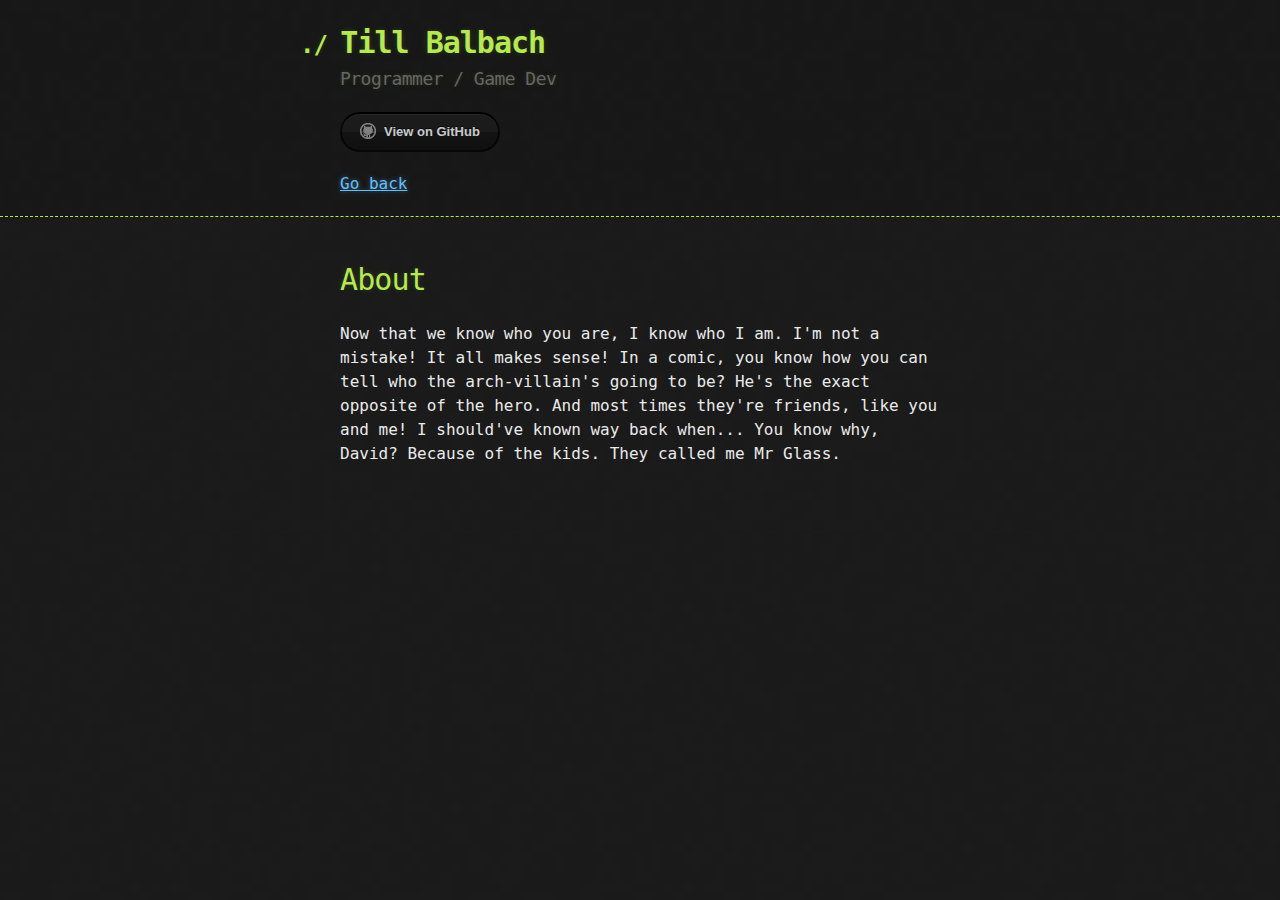
==== about.html @ c87c9755 "Added some structure and filler" ====
<!DOCTYPE html>
<html>
  <head>
    <meta charset='utf-8'>
    <meta http-equiv="X-UA-Compatible" content="chrome=1">

    <link rel="stylesheet" type="text/css" href="stylesheets/stylesheet.css" media="screen">
    <link rel="stylesheet" type="text/css" href="stylesheets/github-dark.css" media="screen">
    <link rel="stylesheet" type="text/css" href="stylesheets/print.css" media="print">

    <title>Till Balbach by TillusB</title>
  </head>

  <body>

    <header>
      <div class="container">
        <h1>Till Balbach</h1>
        <h2>Programmer / Game Dev</h2>

        <section id="downloads">
          <a href="https://github.com/TillusB" class="btn btn-github"><span class="icon"></span>View on GitHub</a>
        </section>
        <a href="index.html">Go back</a>
      </div>
    </header>

    <div class="container">
      <section id="main_content">
        <div>
          <h1>About</h1>
          <p>
            <!-- start slipsum code -->

Now that we know who you are, I know who I am. I'm not a mistake! It all makes sense! In a comic, you know how you can tell who the arch-villain's going to be? He's the exact opposite of the hero. And most times they're friends, like you and me! I should've known way back when... You know why, David? Because of the kids. They called me Mr Glass.

<!-- please do not remove this line -->

<div style="display:none;">
<a href="http://slipsum.com">lorem ipsum</a></div>

<!-- end slipsum code -->

          </p>
        </div>
      </section>
    </div>

    
  </body>
</html>
---- stylesheets/stylesheet.css ----
body {
  margin: 0;
  padding: 0;
  background: #151515 url("../images/bkg.png") 0 0;
  color: #eaeaea;
  font: 16px;
  line-height: 1.5;
  font-family: Monaco, "Bitstream Vera Sans Mono", "Lucida Console", Terminal, monospace;
}

/* General & 'Reset' Stuff */

.container {
  width: 90%;
  max-width: 600px;
  margin: 0 auto;
}

section {
  display: block;
  margin: 0 0 20px 0;
}

h1, h2, h3, h4, h5, h6 {
  margin: 0 0 20px;
}

li {
  line-height: 1.4 ;
}

/* Header, <header>
   header   - container
   h1       - project name
   h2       - project description
*/

header {
  background: rgba(0, 0, 0, 0.1);
  width: 100%;
  border-bottom: 1px dashed #b5e853;
  padding: 20px 0;
  margin: 0 0 40px 0;
}

header h1 {
  font-size: 30px;
  line-height: 1.5;
  margin: 0 0 0 -40px;
  font-weight: bold;
  font-family: Monaco, "Bitstream Vera Sans Mono", "Lucida Console", Terminal, monospace;
  color: #b5e853;
  text-shadow: 0 1px 1px rgba(0, 0, 0, 0.1),
               0 0 5px rgba(181, 232, 83, 0.1),
               0 0 10px rgba(181, 232, 83, 0.1);
  letter-spacing: -1px;
  -webkit-font-smoothing: antialiased;
}

header h1:before {
  content: "./ ";
  font-size: 24px;
}

header h2 {
  font-size: 18px;
  font-weight: 300;
  color: #666;
}

#downloads .btn {
  display: inline-block;
  text-align: center;
  margin: 0;
}

/* Main Content
*/

#main_content {
  width: 100%;
  -webkit-font-smoothing: antialiased;
}
section img {
  max-width: 100%
}

h1, h2, h3, h4, h5, h6 {
  font-weight: normal;
  font-family: Monaco, "Bitstream Vera Sans Mono", "Lucida Console", Terminal, monospace;
  color: #b5e853;
  letter-spacing: -0.03em;
  text-shadow: 0 1px 1px rgba(0, 0, 0, 0.1),
               0 0 5px rgba(181, 232, 83, 0.1),
               0 0 10px rgba(181, 232, 83, 0.1);
}

#main_content h1 {
  font-size: 30px;
}

#main_content h2 {
  font-size: 24px;
}

#main_content h3 {
  font-size: 18px;
}

#main_content h4 {
  font-size: 14px;
}

#main_content h5 {
  font-size: 12px;
  text-transform: uppercase;
  margin: 0 0 5px 0;
}

#main_content h6 {
  font-size: 12px;
  text-transform: uppercase;
  color: #999;
  margin: 0 0 5px 0;
}

dt {
  font-style: italic;
  font-weight: bold;
}

ul li {
  list-style: none;
}

ul li:before {
  content: ">>";
  font-family: Monaco, "Bitstream Vera Sans Mono", "Lucida Console", Terminal, monospace;
  font-size: 13px;
  color: #b5e853;
  margin-left: -37px;
  margin-right: 21px;
  line-height: 16px;
}

blockquote {
  color: #aaa;
  padding-left: 10px;
  border-left: 1px dotted #666;
}

pre {
  background: rgba(0, 0, 0, 0.9);
  border: 1px solid rgba(255, 255, 255, 0.15);
  padding: 10px;
  font-size: 14px;
  color: #b5e853;
  border-radius: 2px;
  -moz-border-radius: 2px;
  -webkit-border-radius: 2px;
  text-wrap: normal;
  overflow: auto;
  overflow-y: hidden;
}

table {
  width: 100%;
  margin: 0 0 20px 0;
}

th {
  text-align: left;
  border-bottom: 1px dashed #b5e853;
  padding: 5px 10px;
}

td {
  padding: 5px 10px;
}

hr {
  height: 0;
  border: 0;
  border-bottom: 1px dashed #b5e853;
  color: #b5e853;
}

/* Buttons
*/

.btn {
  display: inline-block;
  background: -webkit-linear-gradient(top, rgba(40, 40, 40, 0.3), rgba(35, 35, 35, 0.3) 50%, rgba(10, 10, 10, 0.3) 50%, rgba(0, 0, 0, 0.3));
  padding: 8px 18px;
  border-radius: 50px;
  border: 2px solid rgba(0, 0, 0, 0.7);
  border-bottom: 2px solid rgba(0, 0, 0, 0.7);
  border-top: 2px solid rgba(0, 0, 0, 1);
  color: rgba(255, 255, 255, 0.8);
  font-family: Helvetica, Arial, sans-serif;
  font-weight: bold;
  font-size: 13px;
  text-decoration: none;
  text-shadow: 0 -1px 0 rgba(0, 0, 0, 0.75);
  box-shadow: inset 0 1px 0 rgba(255, 255, 255, 0.05);
}

.btn:hover {
  background: -webkit-linear-gradient(top, rgba(40, 40, 40, 0.6), rgba(35, 35, 35, 0.6) 50%, rgba(10, 10, 10, 0.8) 50%, rgba(0, 0, 0, 0.8));
}

.btn .icon {
  display: inline-block;
  width: 16px;
  height: 16px;
  margin: 1px 8px 0 0;
  float: left;
}

.btn-github .icon {
  opacity: 0.6;
  background: url("../images/blacktocat.png") 0 0 no-repeat;
}

/* Links
   a, a:hover, a:visited
*/

a {
  color: #63c0f5;
  text-shadow: 0 0 5px rgba(104, 182, 255, 0.5);
}

/* Clearfix */

.cf:before, .cf:after {
  content:"";
  display:table;
}

.cf:after {
  clear:both;
}

.cf {
  zoom:1;
}
---- stylesheets/github-dark.css ----
/*
   Copyright 2014 GitHub Inc.

   Licensed under the Apache License, Version 2.0 (the "License");
   you may not use this file except in compliance with the License.
   You may obtain a copy of the License at

       http://www.apache.org/licenses/LICENSE-2.0

   Unless required by applicable law or agreed to in writing, software
   distributed under the License is distributed on an "AS IS" BASIS,
   WITHOUT WARRANTIES OR CONDITIONS OF ANY KIND, either express or implied.
   See the License for the specific language governing permissions and
   limitations under the License.

*/

.pl-c /* comment */ {
  color: #969896;
}

.pl-c1      /* constant, markup.raw, meta.diff.header, meta.module-reference, meta.property-name, support, support.constant, support.variable, variable.other.constant */,
.pl-s .pl-v /* string variable */ {
  color: #0099cd;
}

.pl-e  /* entity */,
.pl-en /* entity.name */ {
  color: #9774cb;
}

.pl-s .pl-s1 /* string source */,
.pl-smi      /* storage.modifier.import, storage.modifier.package, storage.type.java, variable.other, variable.parameter.function */ {
  color: #ddd;
}

.pl-ent /* entity.name.tag */ {
  color: #7bcc72;
}

.pl-k /* keyword, storage, storage.type */ {
  color: #cc2372;
}

.pl-pds              /* punctuation.definition.string, string.regexp.character-class */,
.pl-s                /* string */,
.pl-s .pl-pse .pl-s1 /* string punctuation.section.embedded source */,
.pl-sr               /* string.regexp */,
.pl-sr .pl-cce       /* string.regexp constant.character.escape */,
.pl-sr .pl-sra       /* string.regexp string.regexp.arbitrary-repitition */,
.pl-sr .pl-sre       /* string.regexp source.ruby.embedded */ {
  color: #3c66e2;
}

.pl-v /* variable */ {
  color: #fb8764;
}

.pl-id /* invalid.deprecated */ {
  color: #e63525;
}

.pl-ii /* invalid.illegal */ {
  background-color: #e63525;
  color: #f8f8f8;
}

.pl-sr .pl-cce /* string.regexp constant.character.escape */ {
  color: #7bcc72;
  font-weight: bold;
}

.pl-ml /* markup.list */ {
  color: #c26b2b;
}

.pl-mh        /* markup.heading */,
.pl-mh .pl-en /* markup.heading entity.name */,
.pl-ms        /* meta.separator */ {
  color: #264ec5;
  font-weight: bold;
}

.pl-mq /* markup.quote */ {
  color: #00acac;
}

.pl-mi /* markup.italic */ {
  color: #ddd;
  font-style: italic;
}

.pl-mb /* markup.bold */ {
  color: #ddd;
  font-weight: bold;
}

.pl-md /* markup.deleted, meta.diff.header.from-file */ {
  background-color: #ffecec;
  color: #bd2c00;
}

.pl-mi1 /* markup.inserted, meta.diff.header.to-file */ {
  background-color: #eaffea;
  color: #55a532;
}

.pl-mdr /* meta.diff.range */ {
  color: #9774cb;
  font-weight: bold;
}

.pl-mo /* meta.output */ {
  color: #264ec5;
}
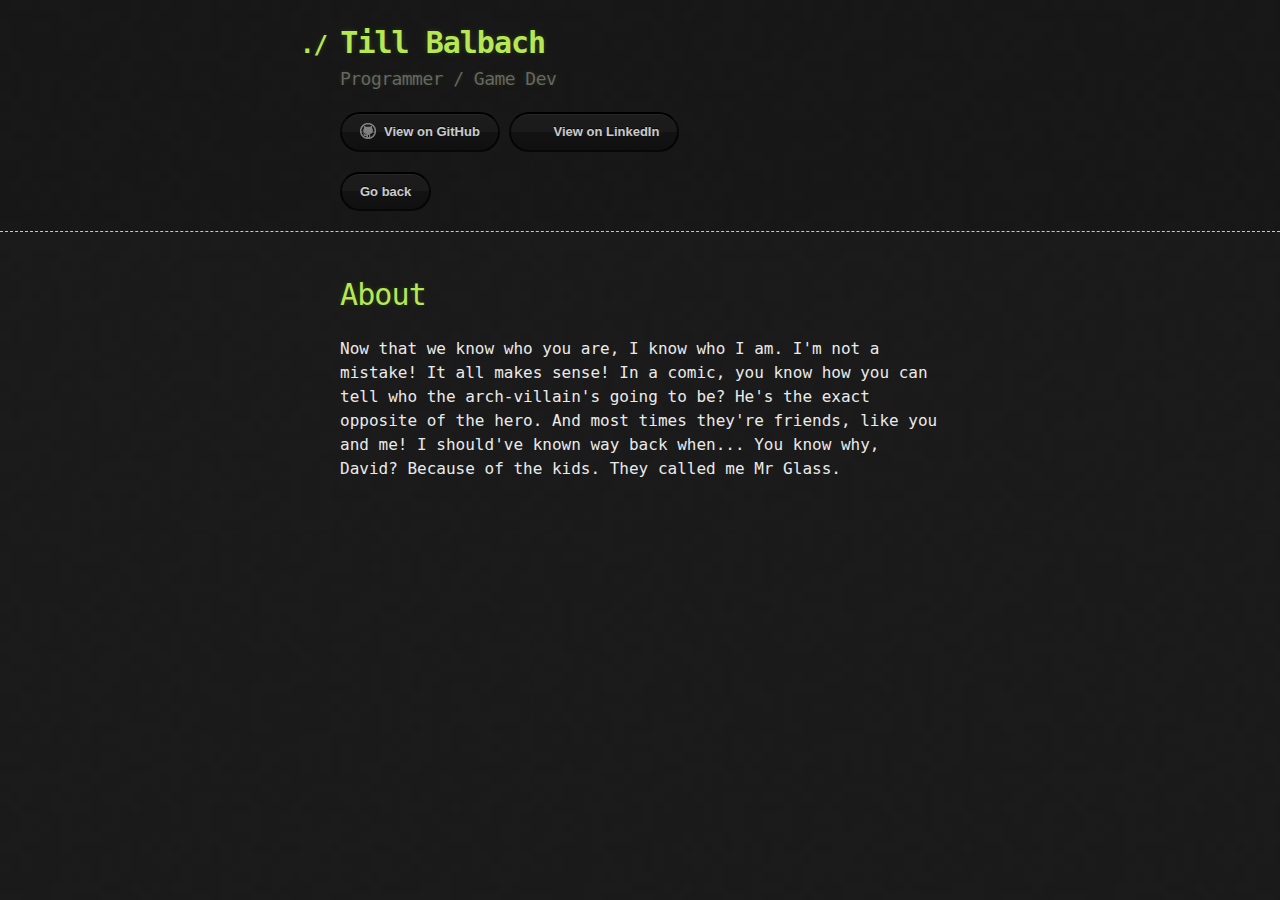
==== commit 988ea3c0: "uniform header" ====
--- a/about.html
+++ b/about.html
@@ -20,8 +20,10 @@
 
         <section id="downloads">
           <a href="https://github.com/TillusB" class="btn btn-github"><span class="icon"></span>View on GitHub</a>
+          <a target="_blank" href="https://de.linkedin.com/in/till-magnus-balbach-51411a66
+" class="btn btn-linkedin"><span class="icon"></span>View on LinkedIn</a>
         </section>
-        <a href="index.html">Go back</a>
+        <a href="index.html" class=btn btn-home>Go back</a>
       </div>
     </header>
 
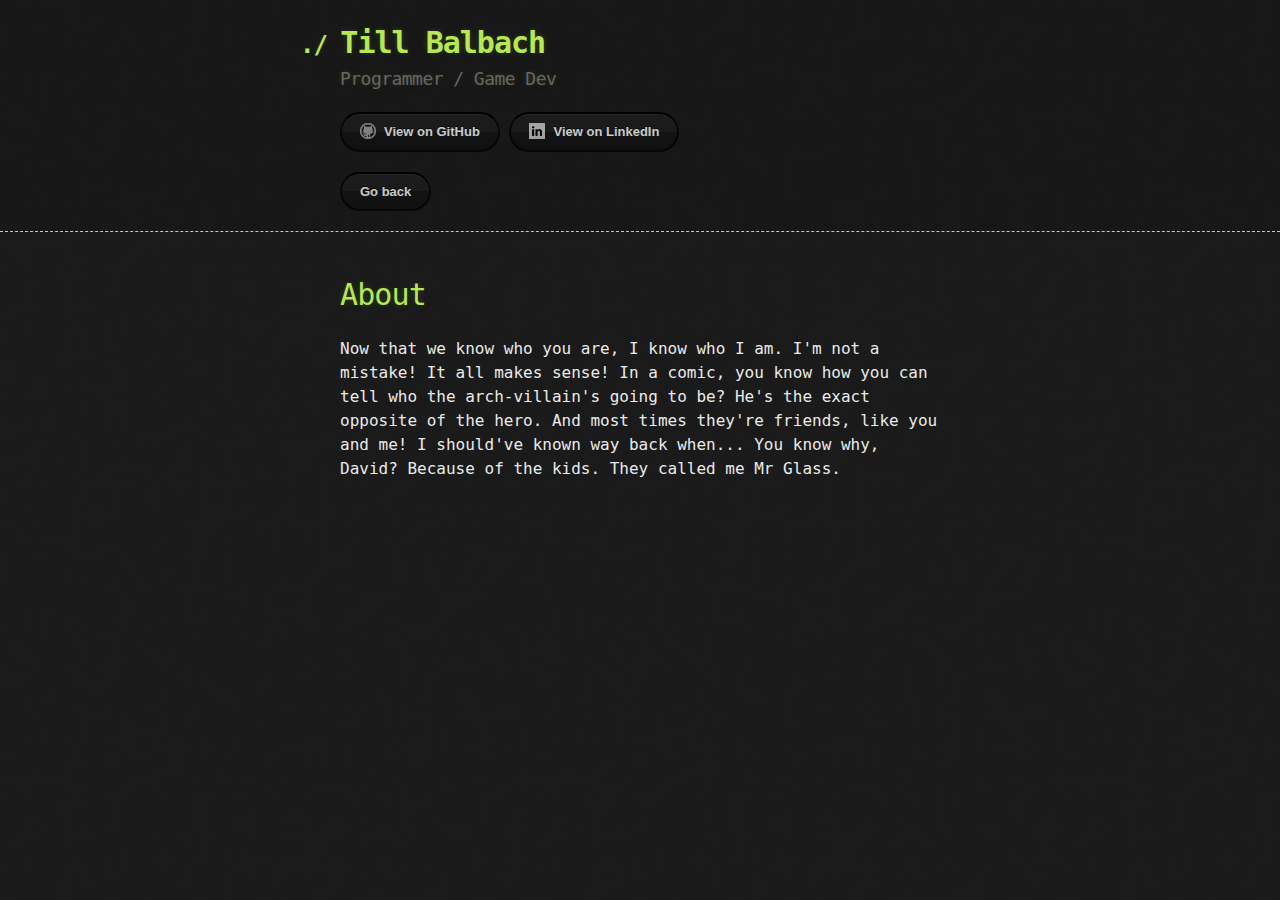
==== commit 2cf8a14f: "stuff und image und so" ====
--- a/about.html
+++ b/about.html
@@ -19,7 +19,7 @@
         <h2>Programmer / Game Dev</h2>
 
         <section id="downloads">
-          <a href="https://github.com/TillusB" class="btn btn-github"><span class="icon"></span>View on GitHub</a>
+          <a target="_blank" href="https://github.com/TillusB" class="btn btn-github"><span class="icon"></span>View on GitHub</a>
           <a target="_blank" href="https://de.linkedin.com/in/till-magnus-balbach-51411a66
 " class="btn btn-linkedin"><span class="icon"></span>View on LinkedIn</a>
         </section>
--- a/stylesheets/stylesheet.css
+++ b/stylesheets/stylesheet.css
@@ -222,6 +222,11 @@
   background: url("../images/blacktocat.png") 0 0 no-repeat;
 }
 
+.btn-linkedin .icon {
+  opacity: 0.6;
+  background: url("../images/linkedin.png") 0 0 no-repeat;
+}
+
 /* Links
    a, a:hover, a:visited
 */
